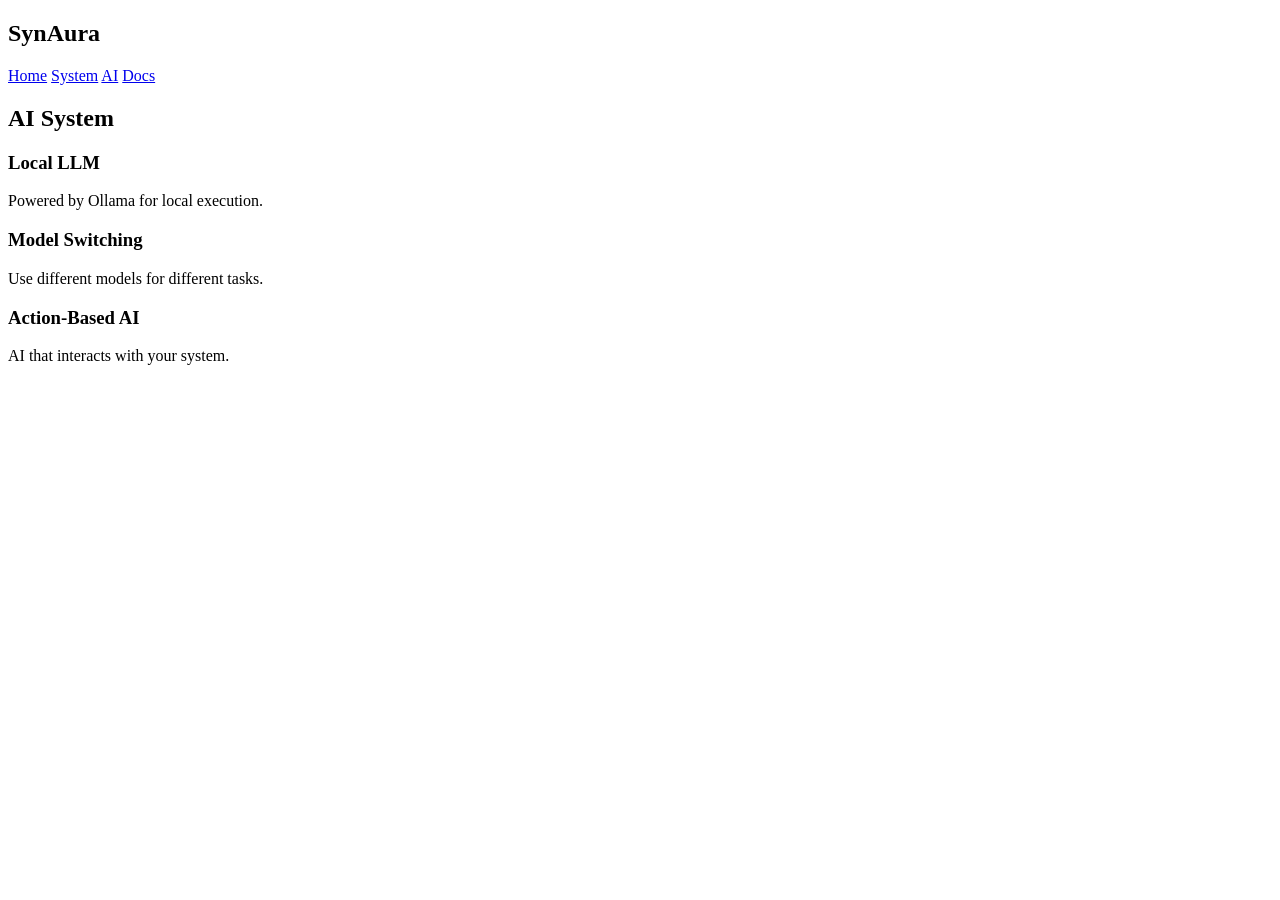
==== ai.html @ bc6695de "Create ai.html" ====
<!DOCTYPE html>
<html>
<head>
<link rel="stylesheet" href="css/style.css">
</head>

<body>

<nav>
<h1>SynAura</h1>
<div>
<a href="index.html">Home</a>
<a href="system.html">System</a>
<a href="ai.html">AI</a>
<a href="docs.html">Docs</a>
</div>
</nav>

<section class="section">
<h2>AI System</h2>

<div class="grid">
<div class="card">
<h3>Local LLM</h3>
<p>Powered by Ollama for local execution.</p>
</div>

<div class="card">
<h3>Model Switching</h3>
<p>Use different models for different tasks.</p>
</div>

<div class="card">
<h3>Action-Based AI</h3>
<p>AI that interacts with your system.</p>
</div>
</div>

</section>

</body>
</html>
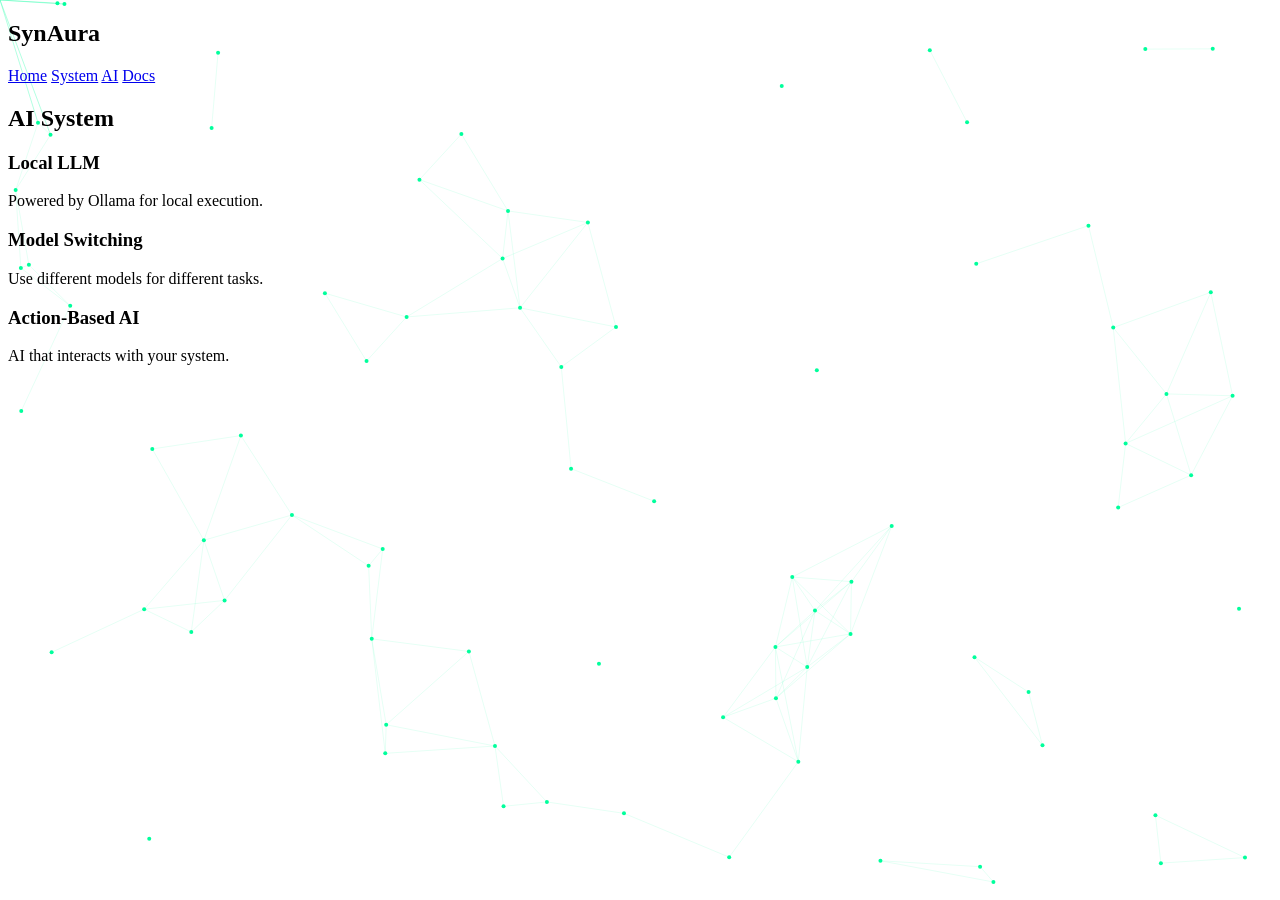
==== commit dbd50818: "Update ai.html" ====
--- a/ai.html
+++ b/ai.html
@@ -1,6 +1,8 @@
 <!DOCTYPE html>
 <html>
 <head>
+<script defer src="js/neural.js"></script>
+<script defer src="js/main.js"></script>
 <link rel="stylesheet" href="css/style.css">
 </head>
 
--- a/css/style.css
+++ b/css/style.css
@@ -0,0 +1,20 @@
+// smooth scroll
+function scrollToSection() {
+    window.scrollTo({
+        top: window.innerHeight,
+        behavior: "smooth"
+    });
+}
+
+// particles
+for (let i = 0; i < 50; i++) {
+    let p = document.createElement("div");
+    p.style.position = "absolute";
+    p.style.width = "2px";
+    p.style.height = "2px";
+    p.style.background = "#00ff9c";
+    p.style.left = Math.random() * 100 + "vw";
+    p.style.top = Math.random() * 100 + "vh";
+    p.style.opacity = Math.random();
+    document.body.appendChild(p);
+}
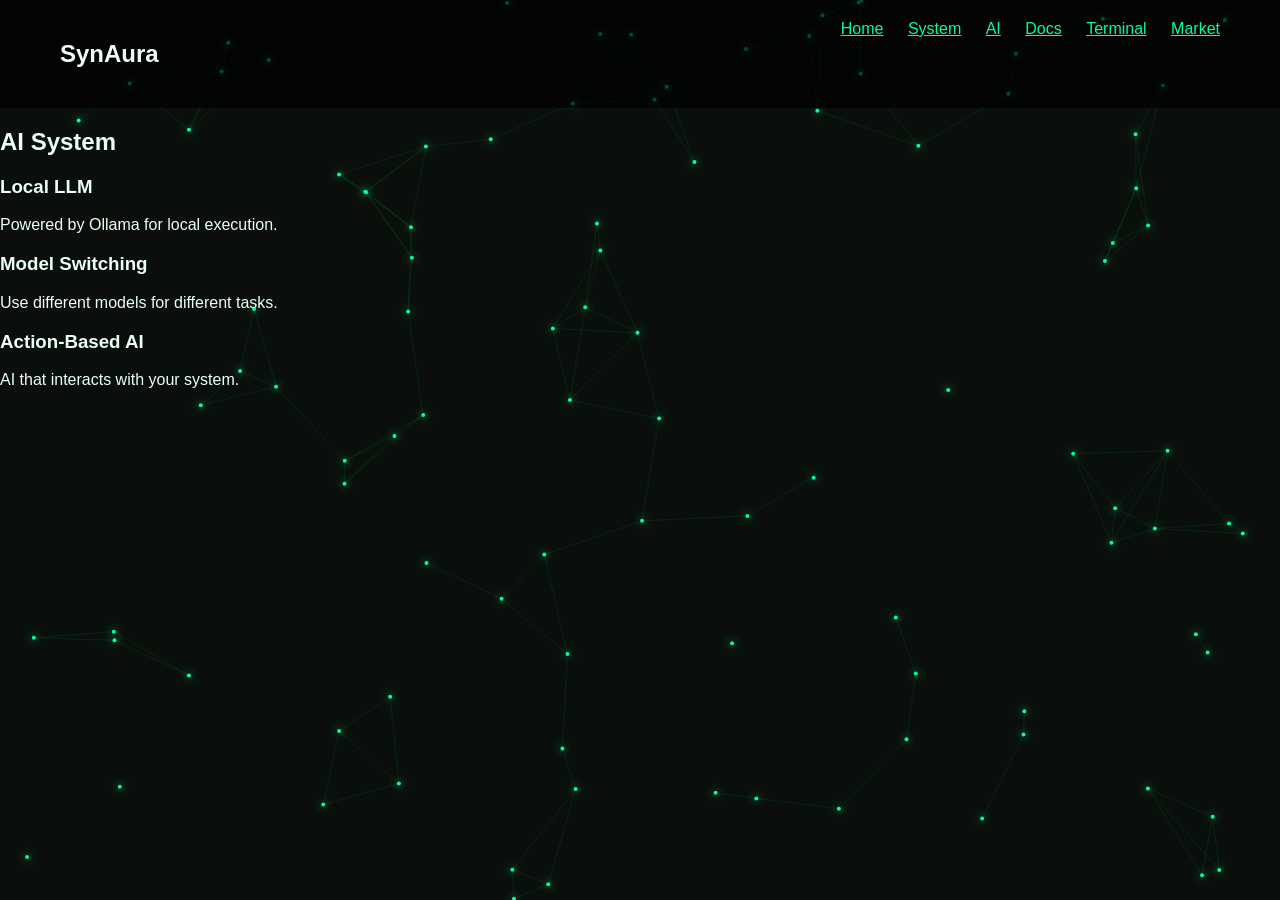
==== commit 2f857584: "updated website version" ====
--- a/ai.html
+++ b/ai.html
@@ -1,9 +1,20 @@
 <!DOCTYPE html>
 <html>
 <head>
+<meta charset="UTF-8">
+
+<link rel="stylesheet" href="css/style.css">
+
+<style>
+body {
+    visibility: hidden;
+    opacity: 0;
+    transition: opacity 0.4s ease;
+}
+</style>
+
+<script defer src="js/main.js"></script>
 <script defer src="js/neural.js"></script>
-<script defer src="js/main.js"></script>
-<link rel="stylesheet" href="css/style.css">
 </head>
 
 <body>
@@ -15,6 +26,8 @@
 <a href="system.html">System</a>
 <a href="ai.html">AI</a>
 <a href="docs.html">Docs</a>
+<a href="terminal.html">Terminal</a>
+<a href="marketplace.html">Market</a>
 </div>
 </nav>
 
@@ -41,4 +54,4 @@
 </section>
 
 </body>
-</html>
+</html>
--- a/css/style.css
+++ b/css/style.css
@@ -1,20 +1,18 @@
-// smooth scroll
-function scrollToSection() {
-    window.scrollTo({
-        top: window.innerHeight,
-        behavior: "smooth"
-    });
+body {
+    margin: 0;
+    font-family: 'Segoe UI', sans-serif;
+    background: #0a0f0c;
+    color: #eafff5;
 }
 
-// particles
-for (let i = 0; i < 50; i++) {
-    let p = document.createElement("div");
-    p.style.position = "absolute";
-    p.style.width = "2px";
-    p.style.height = "2px";
-    p.style.background = "#00ff9c";
-    p.style.left = Math.random() * 100 + "vw";
-    p.style.top = Math.random() * 100 + "vh";
-    p.style.opacity = Math.random();
-    document.body.appendChild(p);
+nav {
+    display: flex;
+    justify-content: space-between;
+    padding: 20px 60px;
+    background: rgba(0,0,0,0.7);
 }
+
+nav a {
+    color: #00ff9c;
+    margin-left: 20px;
+}
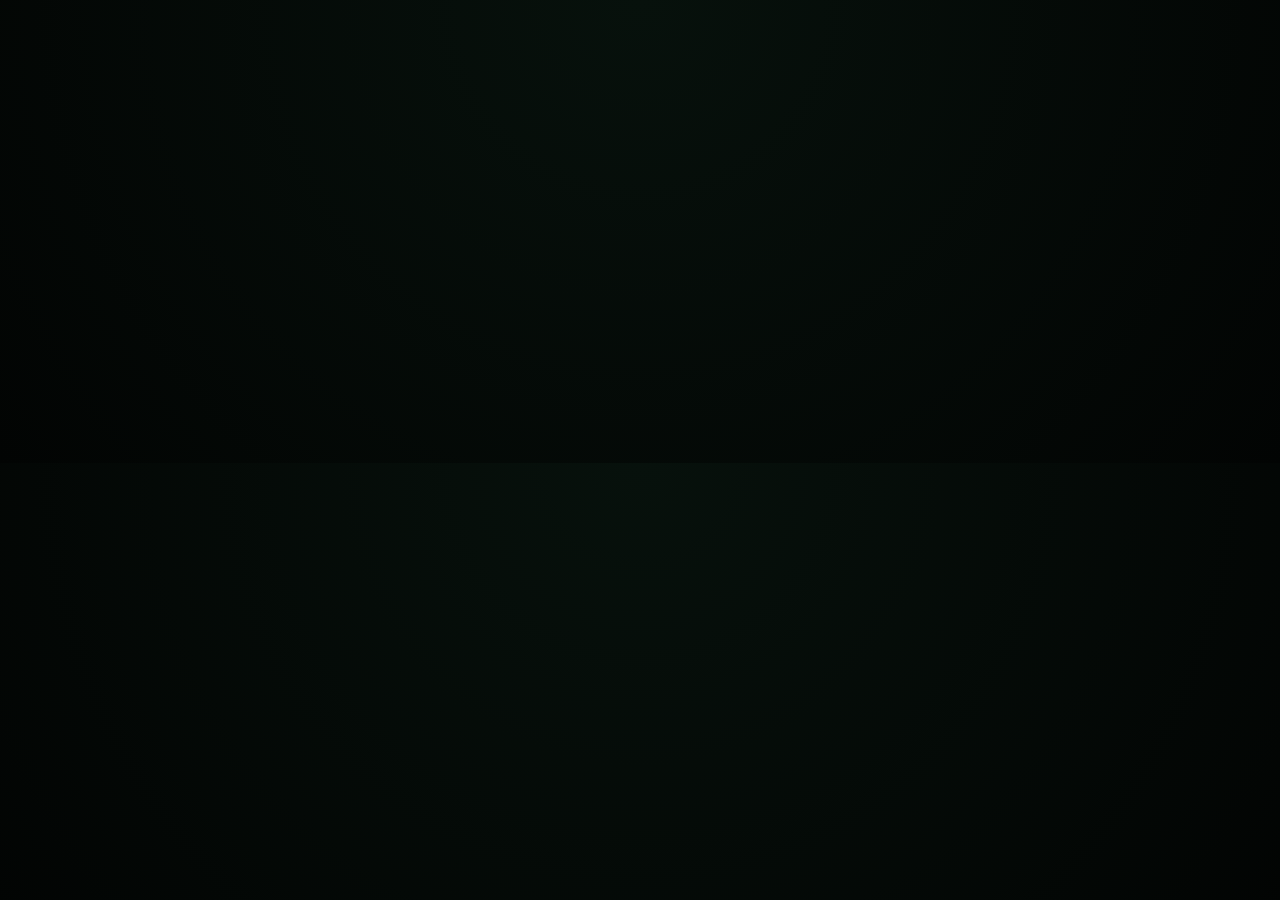
==== commit 8066e37f: "Updated website looks and functions" ====
--- a/ai.html
+++ b/ai.html
@@ -14,7 +14,6 @@
 </style>
 
 <script defer src="js/main.js"></script>
-<script defer src="js/neural.js"></script>
 </head>
 
 <body>
--- a/css/style.css
+++ b/css/style.css
@@ -1,18 +1,262 @@
 body {
     margin: 0;
     font-family: 'Segoe UI', sans-serif;
-    background: #0a0f0c;
+    background: radial-gradient(circle at top, #07110c, #020403);
     color: #eafff5;
-}
-
+    overflow-x: hidden;
+}
+
+/* =========================
+   BOOT
+========================= */
+#boot {
+    position: fixed;
+    width: 100%;
+    height: 100%;
+    background: black;
+    color: #00ff9c;
+    display: flex;
+    align-items: center;
+    justify-content: center;
+    z-index: 999;
+    font-family: monospace;
+}
+
+/* =========================
+   NAV (UPGRADED)
+========================= */
 nav {
+    position: fixed;
+    width: 100%;
+    top: 0;
     display: flex;
     justify-content: space-between;
-    padding: 20px 60px;
-    background: rgba(0,0,0,0.7);
-}
-
-nav a {
-    color: #00ff9c;
-    margin-left: 20px;
+    align-items: center;
+    padding: 18px 60px;
+    background: rgba(0, 0, 0, 0.55);
+    backdrop-filter: blur(16px);
+    border-bottom: 1px solid rgba(0,255,156,0.08);
+    z-index: 100;
+}
+
+.logo {
+    color: #00ff9c;
+    font-weight: bold;
+    font-size: 20px;
+    letter-spacing: 1px;
+}
+
+.nav-right {
+    display: flex;
+    gap: 25px;
+}
+
+/* LINKS */
+.nav-link {
+    position: relative;
+    color: #00ff9c;
+    text-decoration: none;
+    font-size: 14px;
+    opacity: 0.7;
+    transition: 0.25s;
+}
+
+.nav-link:hover {
+    opacity: 1;
+}
+
+/* underline */
+.nav-link::after {
+    content: "";
+    position: absolute;
+    bottom: -6px;
+    left: 0;
+    width: 0%;
+    height: 2px;
+    background: #00ff9c;
+    box-shadow: 0 0 8px #00ff9c;
+    transition: 0.3s;
+}
+
+.nav-link:hover::after,
+.nav-link.active::after {
+    width: 100%;
+}
+
+/* launch button */
+.nav-link.launch {
+    border: 1px solid #00ff9c;
+    padding: 6px 14px;
+    border-radius: 6px;
+}
+
+.nav-link.launch:hover {
+    background: #00ff9c;
+    color: black;
+}
+
+/* =========================
+   HERO
+========================= */
+.hero {
+    height: 100vh;
+    position: relative;
+    display: flex;
+    align-items: center;
+    justify-content: center;
+}
+
+#bannerCanvas {
+    position: absolute;
+    width: 100%;
+    height: 100%;
+}
+
+.hero-content {
+    z-index: 2;
+    text-align: center;
+}
+
+.glow {
+    font-size: 80px;
+    color: #00ff9c;
+    text-shadow:
+        0 0 20px #00ff9c,
+        0 0 40px rgba(0,255,156,0.4);
+}
+
+/* tagline */
+.tagline {
+    opacity: 0.8;
+    margin-top: 10px;
+}
+
+.sub {
+    opacity: 0.5;
+    font-size: 14px;
+}
+
+/* buttons */
+button {
+    border: 1px solid #00ff9c;
+    background: transparent;
+    color: #00ff9c;
+    padding: 12px 26px;
+    margin: 10px;
+    cursor: pointer;
+    transition: 0.25s;
+}
+
+button:hover {
+    background: #00ff9c;
+    color: black;
+    box-shadow: 0 0 12px #00ff9c;
+}
+
+/* =========================
+   SECTION
+========================= */
+.section {
+    max-width: 1200px;
+    margin: auto;
+    padding: 120px 40px;
+}
+
+/* =========================
+   GRID
+========================= */
+.grid {
+    display: grid;
+    grid-template-columns: repeat(auto-fit, minmax(280px, 1fr));
+    gap: 30px;
+    margin-top: 30px;
+}
+
+/* =========================
+   CARD (UPGRADED)
+========================= */
+.card {
+    background: rgba(0,0,0,0.55);
+    border: 1px solid rgba(0,255,156,0.15);
+    border-radius: 16px;
+    padding: 25px;
+    transition: 0.25s;
+    position: relative;
+}
+
+/* glow border effect */
+.card::before {
+    content: "";
+    position: absolute;
+    inset: 0;
+    border-radius: 16px;
+    opacity: 0;
+    background: radial-gradient(circle at top, rgba(0,255,156,0.15), transparent);
+    transition: 0.3s;
+}
+
+.card:hover::before {
+    opacity: 1;
+}
+
+.card:hover {
+    transform: translateY(-6px);
+    border-color: #00ff9c;
+    box-shadow: 0 0 25px rgba(0,255,156,0.15);
+}
+
+/* =========================
+   ROADMAP (COOL AF)
+========================= */
+.timeline {
+    position: relative;
+    margin-top: 40px;
+    padding-left: 20px;
+}
+
+.timeline::before {
+    content: "";
+    position: absolute;
+    left: 10px;
+    top: 0;
+    width: 2px;
+    height: 100%;
+    background: rgba(0,255,156,0.2);
+}
+
+.step {
+    margin-bottom: 40px;
+    padding-left: 25px;
+    position: relative;
+}
+
+.step::before {
+    content: "";
+    position: absolute;
+    left: -1px;
+    top: 6px;
+    width: 10px;
+    height: 10px;
+    background: #00ff9c;
+    border-radius: 50%;
+    box-shadow: 0 0 10px #00ff9c;
+}
+
+.step span {
+    color: #00ff9c;
+    font-weight: bold;
+}
+
+/* =========================
+   FADE IN
+========================= */
+.fade-in {
+    opacity: 0;
+    transform: translateY(20px);
+    transition: 0.6s;
+}
+
+.fade-in.visible {
+    opacity: 1;
+    transform: translateY(0);
 }
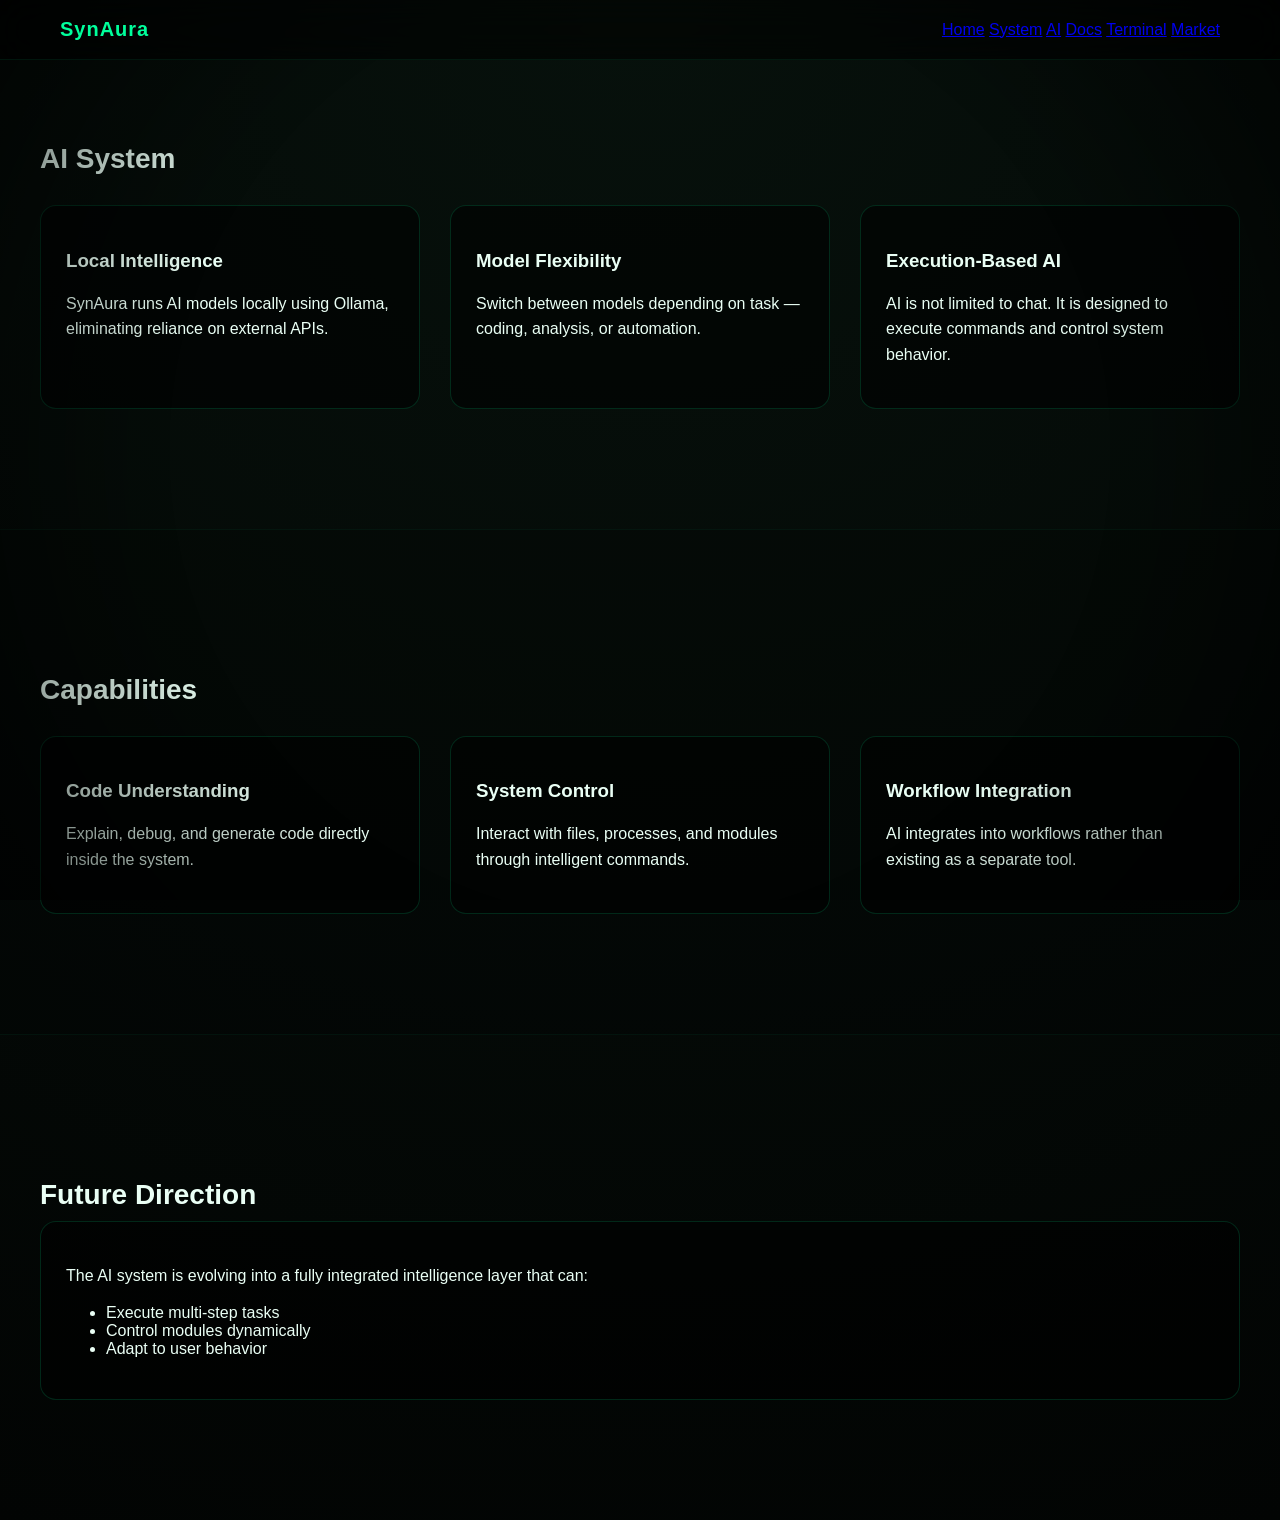
==== commit d3a4f381: "Website Update/Overhaul" ====
--- a/ai.html
+++ b/ai.html
@@ -13,13 +13,12 @@
 }
 </style>
 
-<script defer src="js/main.js"></script>
+<script type="module" src="js/main.js"></script>
 </head>
 
 <body>
-
 <nav>
-<h1>SynAura</h1>
+<div class="logo">SynAura</div>
 <div>
 <a href="index.html">Home</a>
 <a href="system.html">System</a>
@@ -31,23 +30,69 @@
 </nav>
 
 <section class="section">
+
 <h2>AI System</h2>
 
 <div class="grid">
+
 <div class="card">
-<h3>Local LLM</h3>
-<p>Powered by Ollama for local execution.</p>
+<h3>Local Intelligence</h3>
+<p>SynAura runs AI models locally using Ollama, eliminating reliance on external APIs.</p>
 </div>
 
 <div class="card">
-<h3>Model Switching</h3>
-<p>Use different models for different tasks.</p>
+<h3>Model Flexibility</h3>
+<p>Switch between models depending on task — coding, analysis, or automation.</p>
 </div>
 
 <div class="card">
-<h3>Action-Based AI</h3>
-<p>AI that interacts with your system.</p>
+<h3>Execution-Based AI</h3>
+<p>AI is not limited to chat. It is designed to execute commands and control system behavior.</p>
 </div>
+
+</div>
+
+</section>
+
+<section class="section alt">
+
+<h2>Capabilities</h2>
+
+<div class="grid">
+
+<div class="card">
+<h3>Code Understanding</h3>
+<p>Explain, debug, and generate code directly inside the system.</p>
+</div>
+
+<div class="card">
+<h3>System Control</h3>
+<p>Interact with files, processes, and modules through intelligent commands.</p>
+</div>
+
+<div class="card">
+<h3>Workflow Integration</h3>
+<p>AI integrates into workflows rather than existing as a separate tool.</p>
+</div>
+
+</div>
+
+</section>
+
+<section class="section">
+
+<h2>Future Direction</h2>
+
+<div class="card">
+<p>
+The AI system is evolving into a fully integrated intelligence layer that can:
+</p>
+
+<ul>
+<li>Execute multi-step tasks</li>
+<li>Control modules dynamically</li>
+<li>Adapt to user behavior</li>
+</ul>
 </div>
 
 </section>
--- a/css/style.css
+++ b/css/style.css
@@ -259,4 +259,789 @@
 .fade-in.visible {
     opacity: 1;
     transform: translateY(0);
+}
+
+/* =========================
+   NAV FIX (ADD THIS ONLY)
+========================= */
+
+nav {
+    box-sizing: border-box;
+}
+
+/* contain right side */
+.nav-right {
+    display: flex;
+    gap: 20px;
+    flex-wrap: wrap;              /* FIXES overflow */
+    justify-content: flex-end;
+    max-width: 65%;               /* PREVENTS PUSHING OFF SCREEN */
+}
+
+/* prevent link stretching */
+.nav-link {
+    white-space: nowrap;
+}
+
+/* =========================
+   DEPTH SECTIONS
+========================= */
+
+.section.alt {
+    background: rgba(0, 255, 156, 0.03);
+    border-top: 1px solid rgba(0,255,156,0.05);
+    border-bottom: 1px solid rgba(0,255,156,0.05);
+}
+
+/* =========================
+   POLISH V3 ADDITIONS
+========================= */
+
+/* smooth scroll */
+html {
+    scroll-behavior: smooth;
+}
+
+/* scroll progress bar */
+#progressBar {
+    position: fixed;
+    top: 0;
+    left: 0;
+    height: 2px;
+    background: #00ff9c;
+    width: 0%;
+    z-index: 999;
+    box-shadow: 0 0 10px #00ff9c;
+}
+
+/* cursor glow */
+.cursor-glow {
+    position: fixed;
+    width: 120px;
+    height: 120px;
+    pointer-events: none;
+    border-radius: 50%;
+    background: radial-gradient(circle, rgba(0,255,156,0.15), transparent 70%);
+    z-index: 0;
+    transform: translate(-50%, -50%);
+}
+
+/* button glow */
+button {
+    position: relative;
+    overflow: hidden;
+}
+
+button::after {
+    content: "";
+    position: absolute;
+    inset: 0;
+    background: radial-gradient(circle, rgba(0,255,156,0.2), transparent);
+    opacity: 0;
+    transition: 0.3s;
+}
+
+button:hover::after {
+    opacity: 1;
+}
+
+/* card scan */
+.card::after {
+    content: "";
+    position: absolute;
+    inset: 0;
+    background: linear-gradient(
+        120deg,
+        transparent,
+        rgba(0,255,156,0.1),
+        transparent
+    );
+    opacity: 0;
+}
+
+.card:hover::after {
+    opacity: 1;
+    transition: 0.4s;
+}
+
+.nav-link.launch {
+    border: 1px solid #00ff9c;
+    padding: 6px 14px;
+    border-radius: 6px;
+    box-shadow: 0 0 10px rgba(0,255,156,0.2);
+}
+
+body::after {
+    content: "";
+    position: fixed;
+    inset: 0;
+    pointer-events: none;
+    background: radial-gradient(circle at center, transparent 60%, rgba(0,0,0,0.6));
+    z-index: 1;
+}
+
+.section h2 {
+    font-size: 28px;
+    margin-bottom: 10px;
+}
+
+.section p {
+    line-height: 1.6;
+}
+
+/* =========================
+   PREMIUM HERO
+========================= */
+
+.hero-title {
+    letter-spacing: 2px;
+    animation: glowPulse 4s ease-in-out infinite;
+}
+
+@keyframes glowPulse {
+    0% { text-shadow: 0 0 20px #00ff9c; }
+    50% { text-shadow: 0 0 40px #00ff9c; }
+    100% { text-shadow: 0 0 20px #00ff9c; }
+}
+
+.hero-buttons {
+    margin-top: 20px;
+}
+
+/* depth overlay */
+.hero::after {
+    content: "";
+    position: absolute;
+    inset: 0;
+    background: radial-gradient(circle at center, transparent 60%, rgba(0,0,0,0.5));
+    pointer-events: none;
+}
+
+.hero-content {
+    transition: transform 0.2s ease;
+}
+
+.tagline {
+    font-size: 18px;
+    letter-spacing: 1px;
+}
+
+.sub {
+    margin-top: 5px;
+    font-size: 13px;
+}
+
+.hero-content::before {
+    content: "";
+    position: absolute;
+    inset: -40px;
+    background: radial-gradient(circle, rgba(0,255,156,0.1), transparent 70%);
+    filter: blur(40px);
+    z-index: -1;
+}
+
+/* =========================
+   PREMIUM SCROLL ANIMATION
+========================= */
+
+.hidden {
+    opacity: 0;
+    transform: translateY(40px) scale(0.98);
+    transition: all 0.8s ease;
+}
+
+.reveal {
+    opacity: 1;
+    transform: translateY(0px) scale(1);
+}
+
+.card.clickable {
+    cursor: pointer;
+}
+
+.card.clickable:hover {
+    transform: translateY(-6px) scale(1.02);
+}
+
+.logo {
+    cursor: pointer;
+}
+
+/* =========================
+   DOCS LAYOUT
+========================= */
+
+.docs-layout {
+    display: flex;
+    gap: 40px;
+}
+
+/* sidebar */
+.docs-sidebar {
+    width: 220px;
+    position: sticky;
+    top: 100px;
+    height: fit-content;
+}
+
+/* links */
+.doc-link {
+    padding: 10px;
+    margin-bottom: 8px;
+    cursor: pointer;
+    border-left: 2px solid transparent;
+    opacity: 0.7;
+    transition: 0.25s;
+}
+
+.doc-link:hover {
+    opacity: 1;
+}
+
+/* active */
+.doc-link.active {
+    border-color: #00ff9c;
+    opacity: 1;
+}
+
+/* content */
+.docs-content {
+    flex: 1;
+}
+
+/* SEARCH */
+.doc-search {
+    width: 100%;
+    padding: 12px;
+    margin-bottom: 20px;
+    background: transparent;
+    border: 1px solid #00ff9c;
+    color: #00ff9c;
+}
+
+/* CODE BLOCK */
+pre {
+    position: relative;
+    background: black;
+    padding: 15px;
+    border: 1px solid rgba(0,255,156,0.2);
+    border-radius: 10px;
+    overflow-x: auto;
+}
+
+/* COPY BUTTON */
+.copy-btn {
+    position: absolute;
+    top: 8px;
+    right: 8px;
+    font-size: 11px;
+    padding: 4px 8px;
+    border: 1px solid #00ff9c;
+    background: black;
+    color: #00ff9c;
+    cursor: pointer;
+    border-radius: 4px;
+}
+
+.copy-btn:hover {
+    background: #00ff9c;
+    color: black;
+}
+
+/* SECTION SPACING */
+.doc-section h3 {
+    margin-top: 25px;
+}
+
+html {
+    scroll-behavior: smooth;
+}
+
+.hidden {
+    opacity: 0;
+    transform: translateY(30px);
+    transition: all 0.6s ease;
+}
+
+.reveal {
+    opacity: 1;
+    transform: translateY(0);
+}
+
+/* =========================
+   PREMIUM BOOT
+========================= */
+
+#boot {
+    position: fixed;
+    inset: 0;
+    background: radial-gradient(circle at center, #020403, #000);
+    display: flex;
+    align-items: center;
+    justify-content: center;
+    z-index: 9999;
+}
+
+.boot-inner {
+    text-align: center;
+}
+
+.boot-logo {
+    color: #00ff9c;
+    font-size: 32px;
+    margin-bottom: 20px;
+    text-shadow: 0 0 20px #00ff9c;
+}
+
+.boot-text {
+    font-family: monospace;
+    font-size: 13px;
+    opacity: 0.7;
+    margin-bottom: 20px;
+    white-space: pre-line;
+}
+
+/* progress bar */
+.boot-bar {
+    width: 220px;
+    height: 4px;
+    background: rgba(0,255,156,0.1);
+    margin: auto;
+    border-radius: 10px;
+    overflow: hidden;
+}
+
+#bootProgress {
+    width: 0%;
+    height: 100%;
+    background: #00ff9c;
+    box-shadow: 0 0 10px #00ff9c;
+    transition: width 0.3s;
+}
+
+.section.alt {
+    background: rgba(0,0,0,0.2);
+    border-top: 1px solid rgba(0,255,156,0.05);
+    border-bottom: 1px solid rgba(0,255,156,0.05);
+}
+
+.admin-layout {
+  display: flex;
+  height: 100%;
+}
+
+.admin-sidebar {
+  width: 220px;
+  border-right: 1px solid #00ff9c33;
+  display: flex;
+  flex-direction: column;
+  background: #0a0a0a;
+}
+
+.admin-sidebar button {
+  background: none;
+  border: none;
+  color: #00ff9c;
+  padding: 12px;
+  text-align: left;
+  cursor: pointer;
+  transition: 0.2s;
+}
+
+.admin-sidebar button:hover {
+  background: #00ff9c22;
+}
+
+.admin-title {
+  padding: 15px;
+  font-weight: bold;
+  border-bottom: 1px solid #00ff9c33;
+}
+
+.admin-content {
+  flex: 1;
+  padding: 20px;
+  overflow-y: auto;
+}
+
+/* logs */
+.admin-logs {
+  height: 200px;
+  overflow-y: auto;
+  background: black;
+  padding: 10px;
+  margin-bottom: 10px;
+  border: 1px solid #00ff9c33;
+}
+
+/* inputs */
+#adminPanel textarea {
+  width: 100%;
+  height: 80px;
+  background: black;
+  color: #00ff9c;
+  border: 1px solid #00ff9c;
+  margin-bottom: 5px;
+}
+
+#adminPanel {
+  backdrop-filter: blur(12px);
+  animation: fadeInAdmin 0.3s ease;
+}
+
+@keyframes fadeInAdmin {
+  from {
+    transform: translateX(-30px);
+    opacity: 0;
+  }
+  to {
+    transform: translateX(0);
+    opacity: 1;
+  }
+}
+
+.admin-shell {
+  display: flex;
+  height: 100vh;
+  background: #050505;
+  color: #00ff9c;
+  font-family: monospace;
+}
+
+.admin-nav {
+  width: 240px;
+  border-right: 1px solid #111;
+  padding: 20px;
+}
+
+.admin-nav button {
+  width: 100%;
+  margin-bottom: 10px;
+  background: none;
+  border: 1px solid #00ff9c33;
+  color: #00ff9c;
+  padding: 10px;
+  cursor: pointer;
+}
+
+.admin-nav button:hover {
+  background: #00ff9c22;
+}
+
+.admin-view {
+  flex: 1;
+  padding: 30px;
+}
+
+.admin-module {
+  display: flex;
+  justify-content: space-between;
+  margin-bottom: 10px;
+}
+
+.admin-view h2 {
+  border-bottom: 1px solid #00ff9c33;
+  padding-bottom: 10px;
+}
+
+.admin-view textarea {
+  width: 100%;
+  height: 150px;
+  background: black;
+  color: #00ff9c;
+  border: 1px solid #00ff9c;
+}
+
+#roadmapPopup {
+  position: fixed;
+  top: 0;
+  left: 0;
+  width: 100%;
+  height: 100%;
+  display: none;
+  align-items: center;
+  justify-content: center;
+  z-index: 9999;
+}
+
+#roadmapPopup.active {
+  display: flex;
+}
+
+.holo-box {
+  width: 500px;
+  padding: 25px;
+  background: rgba(0, 255, 156, 0.05);
+  border: 1px solid #00ff9c;
+  color: #00ff9c;
+  font-family: monospace;
+
+  backdrop-filter: blur(15px);
+  box-shadow:
+    0 0 20px #00ff9c,
+    0 0 60px rgba(0,255,156,0.3);
+
+  animation: holoAppear 0.3s ease;
+}
+
+.holo-header {
+  display: flex;
+  justify-content: space-between;
+  align-items: center;
+}
+
+.holo-box ul {
+  margin-top: 15px;
+  padding-left: 20px;
+}
+
+.holo-box li {
+  margin-bottom: 8px;
+}
+
+@keyframes holoAppear {
+  from {
+    transform: scale(0.9) translateY(20px);
+    opacity: 0;
+  }
+  to {
+    transform: scale(1);
+    opacity: 1;
+  }
+}
+
+.holo-section {
+  margin-top: 12px;
+  padding: 8px;
+  border-left: 2px solid #00ff9c55;
+}
+
+.holo-section ul {
+  margin-top: 8px;
+  padding-left: 18px;
+}
+
+.holo-section li {
+  margin-bottom: 6px;
+}
+
+/* subtle scanline effect */
+.holo-box::after {
+  content: "";
+  position: absolute;
+  inset: 0;
+  background: repeating-linear-gradient(
+    to bottom,
+    transparent,
+    transparent 2px,
+    rgba(0,255,156,0.05) 3px
+  );
+  pointer-events: none;
+}
+
+.holo-box {
+  animation: holoEnter 0.3s ease;
+}
+
+.holo-box.aura { animation: flicker 1s infinite alternate; }
+.holo-box.nova { animation: float 3s infinite ease-in-out; }
+.holo-box.phantom { opacity: 0.85; filter: blur(0.3px); }
+
+@keyframes flicker {
+  from { opacity: 0.8; }
+  to { opacity: 1; }
+}
+
+@keyframes float {
+  0% { transform: translateY(0); }
+  50% { transform: translateY(-6px); }
+  100% { transform: translateY(0); }
+}
+
+#roadmapCanvas {
+  position: absolute;
+  top: 0;
+  left: 0;
+  width: 100%;
+  height: 100%;
+  opacity: 0.25;
+  pointer-events: none;
+}
+
+.step {
+  opacity: 0.3;
+  transform: translateY(20px);
+  transition: 0.4s;
+}
+
+.step.active {
+  opacity: 1;
+  transform: translateY(0);
+}
+
+.holo-box {
+  position: relative;
+  overflow: hidden;
+  border-radius: 12px;
+  padding: 20px;
+  transition: 0.3s;
+}
+
+/* AURA — terminal flicker */
+.holo-box.aura {
+  animation: auraFlicker 1.5s infinite alternate;
+}
+
+@keyframes auraFlicker {
+  from { opacity: 0.85; }
+  to { opacity: 1; }
+}
+
+/* PULSE — subtle breathing */
+.holo-box.pulse {
+  animation: pulseGlow 2s infinite;
+}
+
+@keyframes pulseGlow {
+  0% { box-shadow: 0 0 10px currentColor; }
+  50% { box-shadow: 0 0 30px currentColor; }
+  100% { box-shadow: 0 0 10px currentColor; }
+}
+
+/* HALO — expanding feel */
+.holo-box.halo {
+  transform: scale(1.02);
+}
+
+/* NOVA — floating energy */
+.holo-box.nova {
+  animation: novaFloat 3s infinite ease-in-out;
+}
+
+@keyframes novaFloat {
+  0% { transform: translateY(0); }
+  50% { transform: translateY(-8px); }
+  100% { transform: translateY(0); }
+}
+
+/* PHANTOM — ghosty */
+.holo-box.phantom {
+  opacity: 0.85;
+  filter: blur(0.4px);
+}
+
+/* ECLIPSE — stable + glow */
+.holo-box.eclipse {
+  border: 1px solid rgba(255,255,255,0.1);
+}
+
+#roadmapScene {
+  position: fixed;
+  inset: 0;
+  z-index: 99999;
+  display: none;
+  overflow: hidden;
+}
+
+#roadmapScene.active {
+  display: block;
+  animation: sceneFade 0.4s ease;
+}
+
+@keyframes sceneFade {
+  from { opacity: 0; }
+  to { opacity: 1; }
+}
+
+/* canvas layer */
+#sceneCanvas {
+  position: absolute;
+  width: 100%;
+  height: 100%;
+}
+
+/* content layer */
+.scene-content {
+  position: relative;
+  z-index: 2;
+  max-width: 800px;
+  margin: 100px auto;
+  padding: 30px;
+
+  backdrop-filter: blur(20px);
+  border: 1px solid var(--main-color);
+  color: var(--main-color);
+
+  box-shadow: 0 0 40px var(--main-color);
+}
+
+/* header */
+.scene-header {
+  display: flex;
+  justify-content: space-between;
+  align-items: center;
+}
+
+/* body */
+.scene-body ul {
+  margin-top: 10px;
+  padding-left: 20px;
+}
+
+/* ---------- VERSION THEMES ---------- */
+
+/* AURA */
+#roadmapScene.aura {
+  background: radial-gradient(circle, #001a12, black);
+}
+
+/* NOVA */
+#roadmapScene.nova {
+  background: radial-gradient(circle, #001a2a, black);
+}
+
+/* PHANTOM */
+#roadmapScene.phantom {
+  background: black;
+}
+
+/* HALO */
+#roadmapScene.halo {
+  background: radial-gradient(circle, #1a1a00, black);
+}
+
+/* BASE SCENE */
+#roadmapScene {
+  position: fixed;
+  inset: 0;
+  z-index: 99999;
+  display: none;
+  overflow: hidden;
+}
+
+#roadmapScene.active {
+  display: block;
+}
+
+/* ADD DEPTH LAYERS */
+#roadmapScene::before,
+#roadmapScene::after {
+  content: "";
+  position: absolute;
+  inset: 0;
+  z-index: 0;
+}
+
+/* GLOW LAYER */
+#roadmapScene::before {
+  background: radial-gradient(circle at 50% 50%, var(--main-color) 0%, transparent 60%);
+  opacity: 0.15;
+  filter: blur(80px);
+}
+
+/* NOISE / DEPTH */
+#roadmapScene::after {
+  background: radial-gradient(circle, rgba(255,255,255,0.02) 1px, transparent 1px);
+  background-size: 40px 40px;
+  opacity: 0.2;
 }
